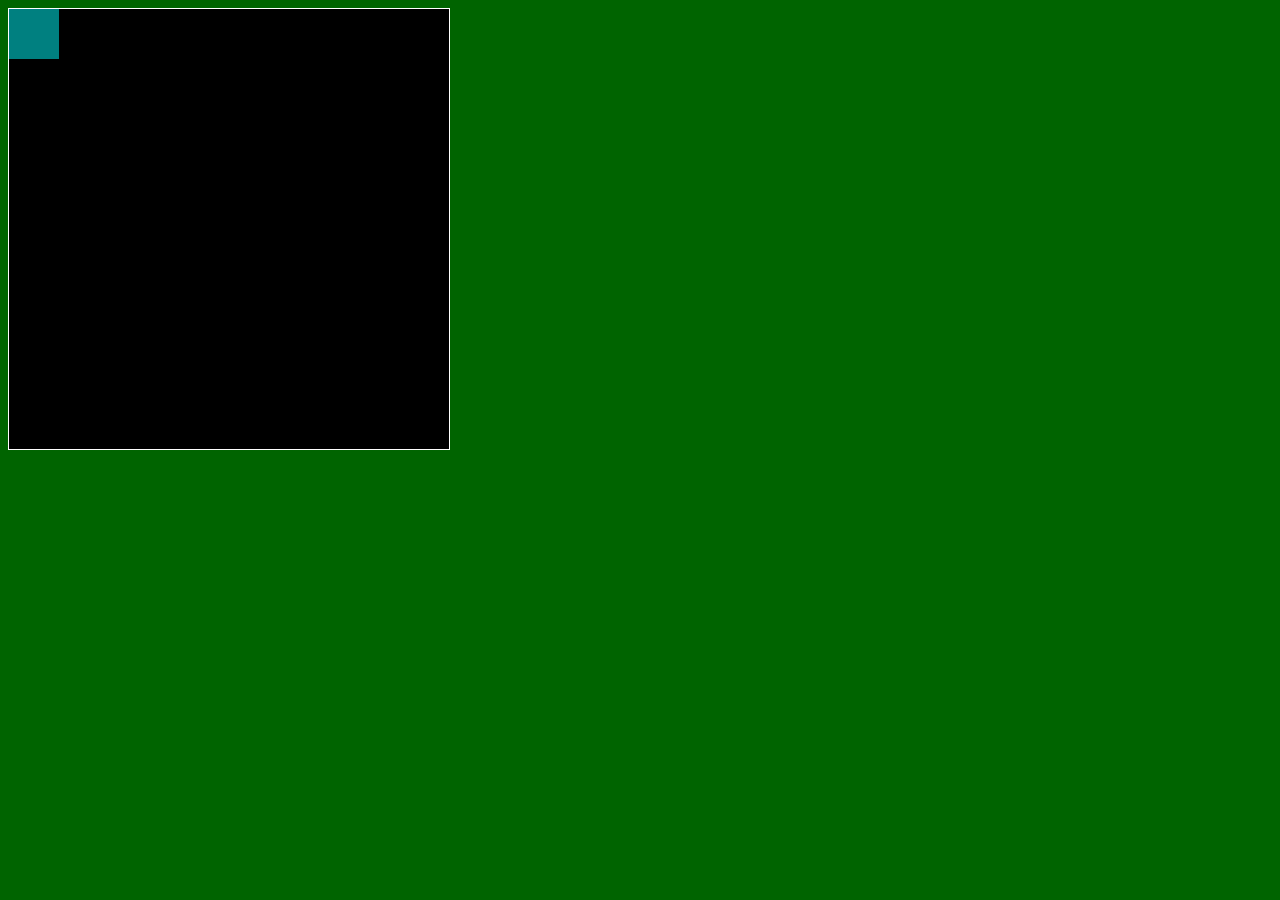
==== asd-projects/pong/index.html @ 778bd100 "moved ASD projects in" ====
<!DOCTYPE html>
<html>
  <head>
    <title>Title</title>
    <!-- Load CSS files -->
    <link rel="stylesheet" type="text/css" href="index.css">
    
    <!-- Load JavaScript files -->
    <script src="jquery.min.js"></script>
    <script src="index.js"></script>
  </head>
  
  <body>
    <div id='board'>
      <div id='gameItem'></div>
    </div>
  </body>
</html>
---- asd-projects/pong/index.css ----
body {
  background-color: darkgreen;
}

#board {
  width: 440px;
  height: 440px;
  border: 1px solid white;
  background-color: black;
  position: relative;
}

#gameItem {
  background-color: teal;
  width: 50px;
  height: 50px;
  position: absolute;
/*   left: 100px; */  /* Uncomment if you want to set a "starting" position */
/*   top: 100px;  */  /* Uncomment if you want to set a "starting" position */
}
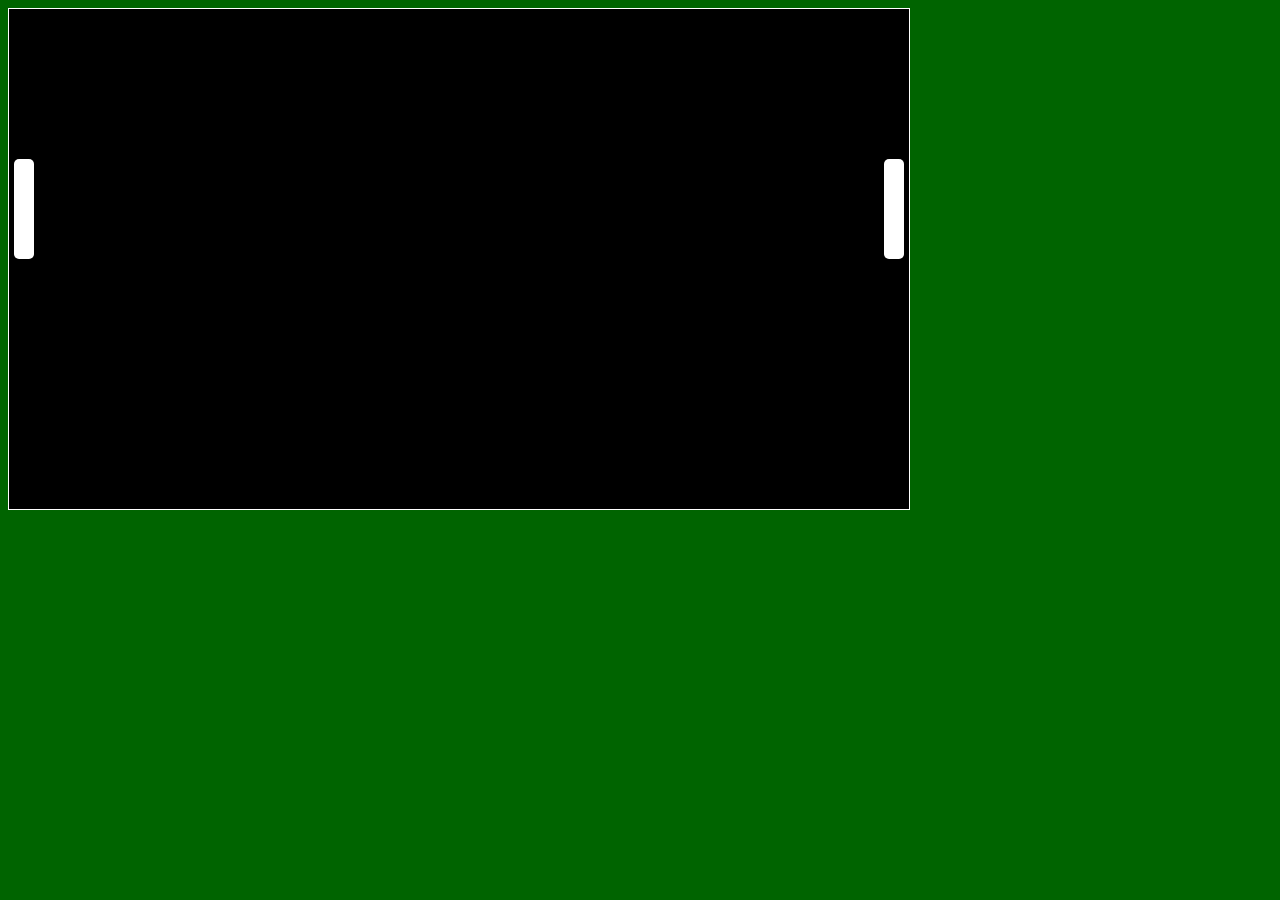
==== commit 2c77efdc: "added left and right ppaddle, made them move" ====
--- a/asd-projects/pong/index.html
+++ b/asd-projects/pong/index.html
@@ -12,7 +12,8 @@
   
   <body>
     <div id='board'>
-      <div id='gameItem'></div>
+      <div id='leftPaddle'></div>
+      <div id='rightPaddle'></div>
     </div>
   </body>
 </html>
--- a/asd-projects/pong/index.css
+++ b/asd-projects/pong/index.css
@@ -4,18 +4,28 @@
 }
 
 #board {
-  width: 440px;
-  height: 440px;
+  width: 900px;
+  height: 500px;
   border: 1px solid white;
   background-color: black;
   position: relative;
 }
 
-#gameItem {
-  background-color: teal;
-  width: 50px;
-  height: 50px;
+#leftPaddle {
+  background-color: rgb(255, 255, 255);
+  width: 20px;
+  height: 100px;
+  border-radius: 5px;
   position: absolute;
-/*   left: 100px; */  /* Uncomment if you want to set a "starting" position */
-/*   top: 100px;  */  /* Uncomment if you want to set a "starting" position */
+left: 5px;   
+top: 150px;    
 }
+#rightPaddle {
+  background-color: rgb(255, 255, 255);
+  width: 20px;
+  height: 100px;
+  border-radius: 5px;
+  position: absolute;
+left: 875px;   
+top: 150px;    
+}
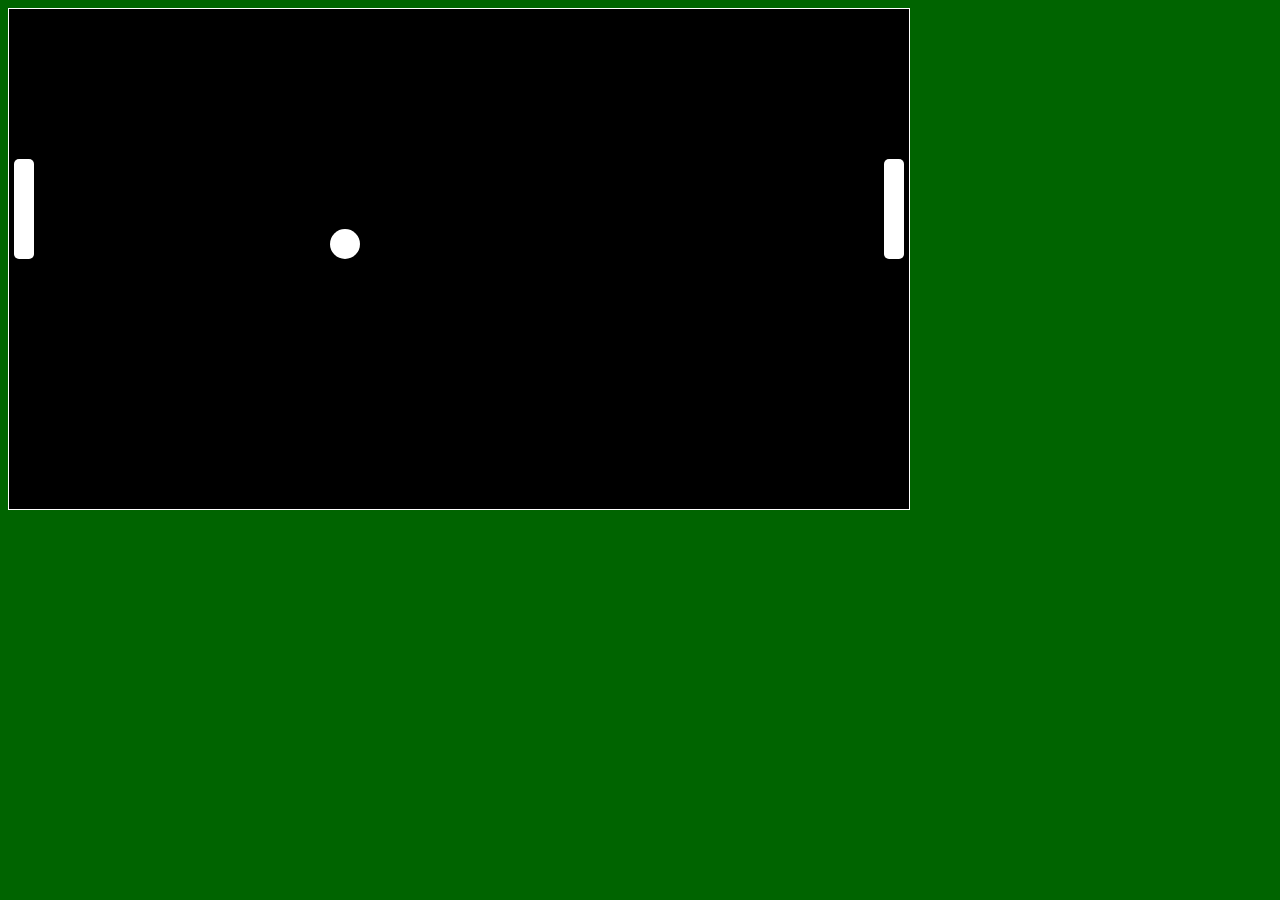
==== commit 89965934: "did some stuff idk" ====
--- a/asd-projects/pong/index.html
+++ b/asd-projects/pong/index.html
@@ -14,6 +14,7 @@
     <div id='board'>
       <div id='leftPaddle'></div>
       <div id='rightPaddle'></div>
+      <div id='ball'></div>
     </div>
   </body>
 </html>
--- a/asd-projects/pong/index.css
+++ b/asd-projects/pong/index.css
@@ -29,3 +29,12 @@
 left: 875px;   
 top: 150px;    
 }
+#ball {
+  background-color: rgb(255, 255, 255);
+  width: 30px;
+  height: 30px;
+  border-radius: 500px;
+  position: absolute;
+  left: 435px;   
+  top: 220px;   
+}
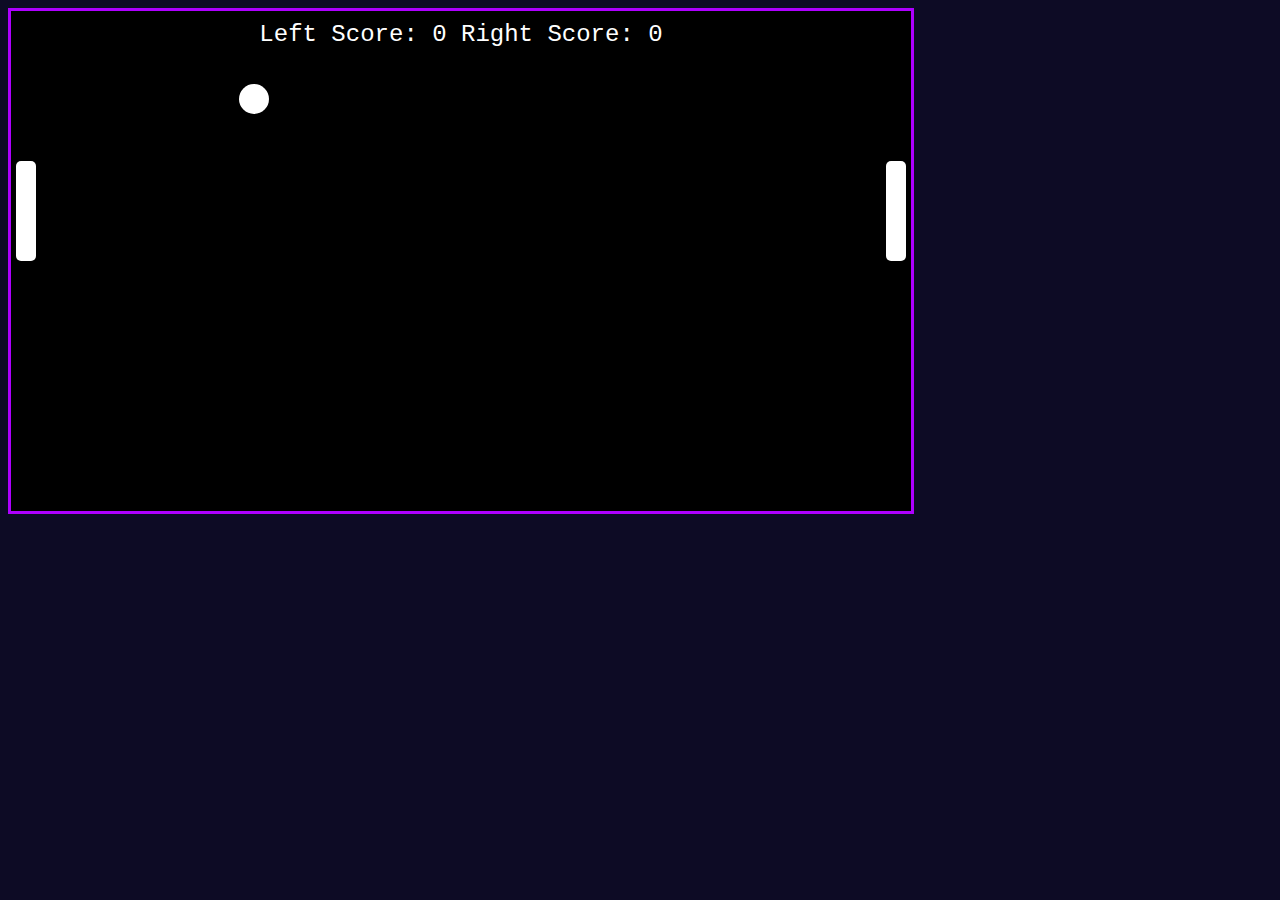
==== commit e9a8d451: "some thingies" ====
--- a/asd-projects/pong/index.html
+++ b/asd-projects/pong/index.html
@@ -8,6 +8,7 @@
     <!-- Load JavaScript files -->
     <script src="jquery.min.js"></script>
     <script src="index.js"></script>
+    <style></style>
   </head>
   
   <body>
@@ -15,6 +16,10 @@
       <div id='leftPaddle'></div>
       <div id='rightPaddle'></div>
       <div id='ball'></div>
+      <div id="scores">
+        Left Score: <span id="leftScore">0</span>
+        Right Score: <span id="rightScore">0</span>
+      </div>
     </div>
   </body>
 </html>
--- a/asd-projects/pong/index.css
+++ b/asd-projects/pong/index.css
@@ -1,12 +1,12 @@
 
 body {
-  background-color: darkgreen;
+  background-color: rgb(13, 11, 37);
 }
 
 #board {
   width: 900px;
   height: 500px;
-  border: 1px solid white;
+  border: 3px solid rgb(174, 0, 255);
   background-color: black;
   position: relative;
 }
@@ -38,3 +38,12 @@
   left: 435px;   
   top: 220px;   
 }
+#scores {
+  position: absolute; 
+  top: 10px; 
+  left: 50%; 
+  transform: translateX(-50%); 
+  font-family: 'Courier New', Courier, monospace, sans-serif ;
+  font-size: 24px; 
+  color: white; 
+}
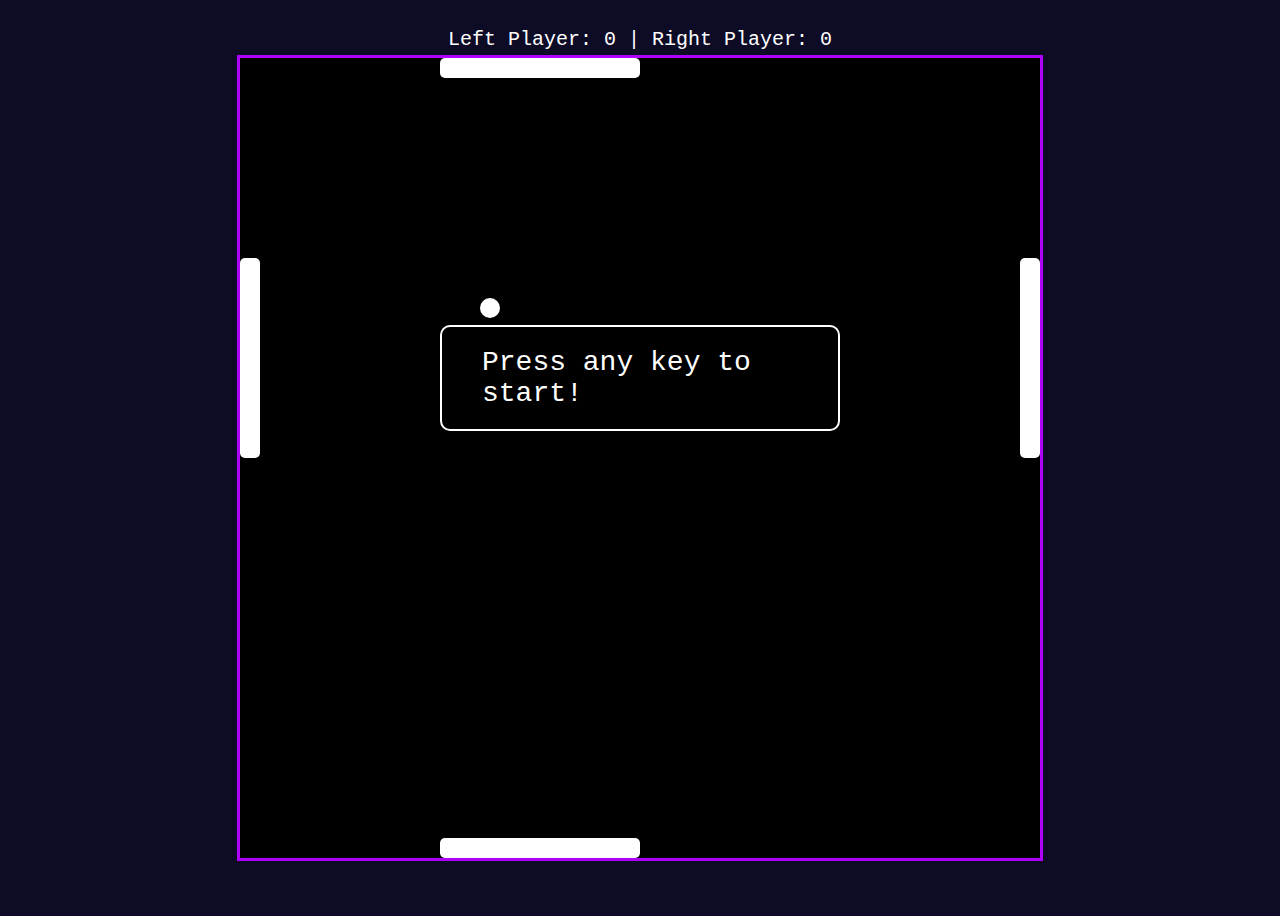
==== commit f12893e7: "finished the project, added my customization, comments, allat fun stuff" ====
--- a/asd-projects/pong/index.html
+++ b/asd-projects/pong/index.html
@@ -1,25 +1,23 @@
 <!DOCTYPE html>
 <html>
   <head>
-    <title>Title</title>
-    <!-- Load CSS files -->
+    <title>Square Pong</title>
     <link rel="stylesheet" type="text/css" href="index.css">
-    
-    <!-- Load JavaScript files -->
     <script src="jquery.min.js"></script>
     <script src="index.js"></script>
-    <style></style>
   </head>
-  
   <body>
-    <div id='board'>
-      <div id='leftPaddle'></div>
-      <div id='rightPaddle'></div>
-      <div id='ball'></div>
+    <div id="board">
+      <div id="leftPaddle" class="paddle"></div>
+      <div id="rightPaddle" class="paddle"></div>
+      <div id="topPaddle" class="paddle-horizontal"></div>
+      <div id="bottomPaddle" class="paddle-horizontal"></div>
+      <div id="ball"></div>
       <div id="scores">
-        Left Score: <span id="leftScore">0</span>
-        Right Score: <span id="rightScore">0</span>
+        Left Player: <span id="leftScore">0</span> |
+        Right Player: <span id="rightScore">0</span>
       </div>
+      <div id="startOverlay">Press any key to start!</div>
     </div>
   </body>
-</html>
+</html>--- a/asd-projects/pong/index.css
+++ b/asd-projects/pong/index.css
@@ -1,49 +1,92 @@
-
 body {
   background-color: rgb(13, 11, 37);
+  display: flex;
+  justify-content: center;
+  align-items: center;
+  height: 100vh;
 }
 
 #board {
-  width: 900px;
-  height: 500px;
+  width: 800px;
+  height: 800px;
   border: 3px solid rgb(174, 0, 255);
   background-color: black;
   position: relative;
 }
 
+.paddle {
+  background-color: white;
+  width: 20px;
+  height: 200px;
+  position: absolute;
+  border-radius: 5px;
+}
+
+.paddle-horizontal {
+  background-color: white;
+  height: 20px;
+  width: 200px;
+  position: absolute;
+  border-radius: 5px;
+}
+
 #leftPaddle {
-  background-color: rgb(255, 255, 255);
-  width: 20px;
-  height: 100px;
-  border-radius: 5px;
-  position: absolute;
-left: 5px;   
-top: 150px;    
+  left: 0;
+  top: 200px;
 }
 #rightPaddle {
-  background-color: rgb(255, 255, 255);
+  right: 0;
+  top: 200px;
+}
+#topPaddle {
+  top: 0;
+  left: 200px;
+}
+#bottomPaddle {
+  bottom: 0;
+  left: 200px;
+}
+
+#ball {
+  background-color: white;
   width: 20px;
-  height: 100px;
-  border-radius: 5px;
+  height: 20px;
+  border-radius: 50%;
   position: absolute;
-left: 875px;   
-top: 150px;    
+  left: 240px;
+  top: 240px;
 }
-#ball {
-  background-color: rgb(255, 255, 255);
-  width: 30px;
-  height: 30px;
-  border-radius: 500px;
+
+#scores {
   position: absolute;
-  left: 435px;   
-  top: 220px;   
+  top: -30px;
+  left: 50%;
+  transform: translateX(-50%);
+  color: white;
+  font-family: monospace;
+  font-size: 20px;
 }
-#scores {
-  position: absolute; 
-  top: 10px; 
-  left: 50%; 
-  transform: translateX(-50%); 
-  font-family: 'Courier New', Courier, monospace, sans-serif ;
-  font-size: 24px; 
-  color: white; 
+
+#startOverlay {
+  position: absolute;
+  top: 40%;
+  left: 50%;
+  transform: translate(-50%, -50%);
+  color: white;
+  font-size: 28px;
+  font-family: monospace;
+  background: rgba(0, 0, 0, 0.6);
+  padding: 20px 40px;
+  border: 2px solid white;
+  border-radius: 10px;
+  z-index: 10;
 }
+
+@keyframes flashBorder {
+  0%, 100% { border-color: rgb(174, 0, 255); }
+  50% { border-color: yellow; }
+}
+
+.flash {
+  animation: flashBorder 0.3s ease-in-out 5;
+}